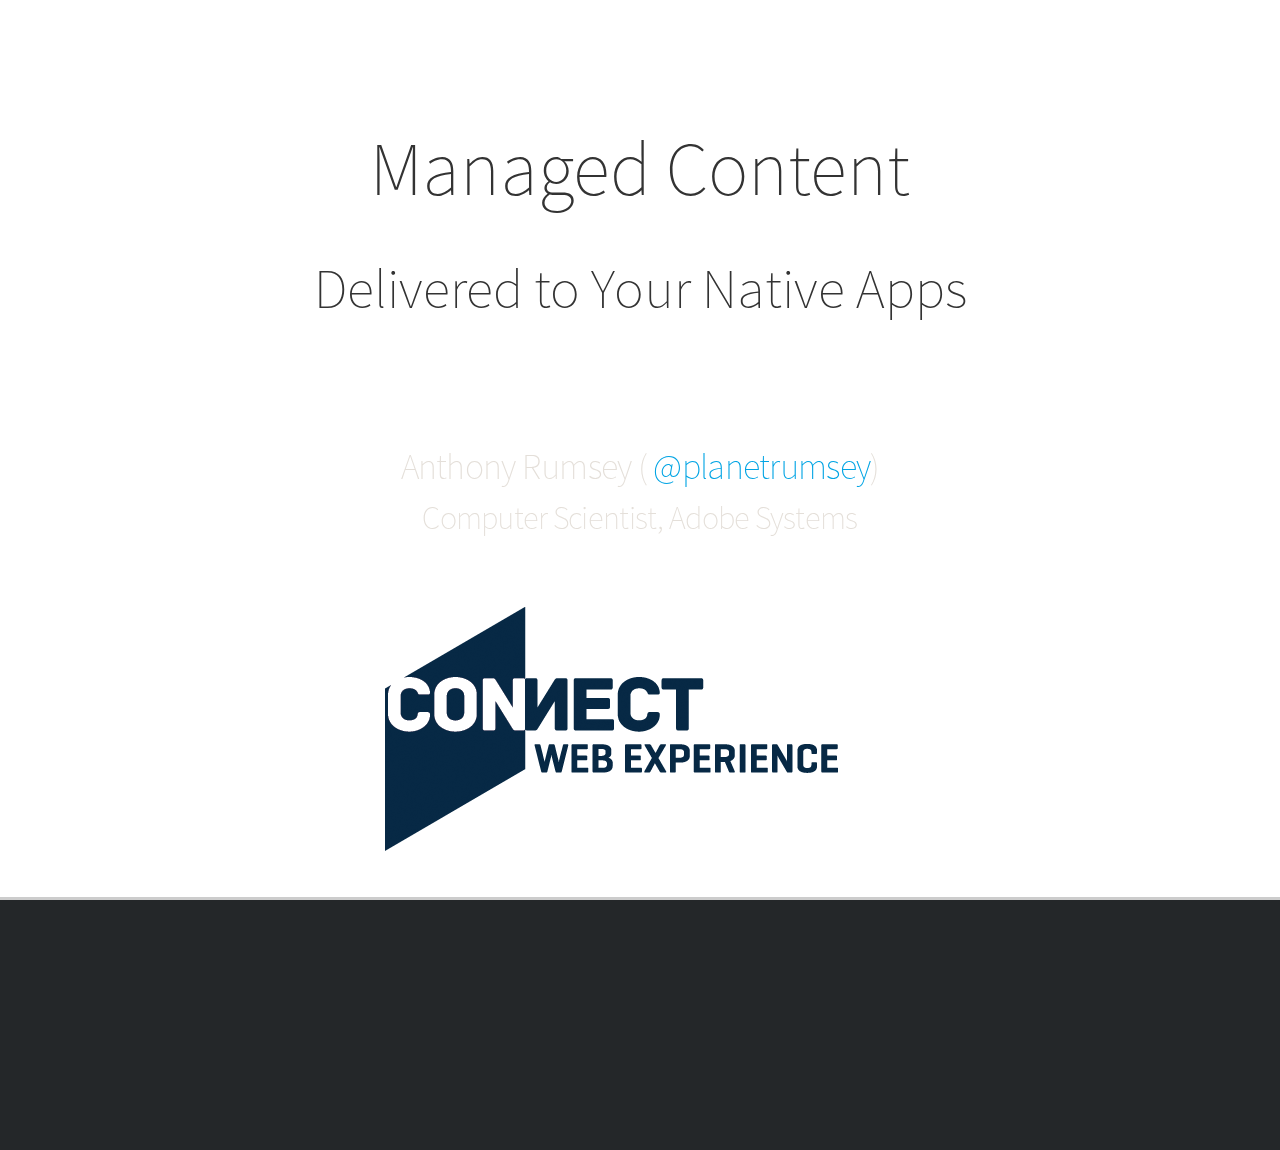
==== aem-apps-in-native/index.html @ 584c67b9 "content update" ====
<!doctype html>
<html lang="en">

<head>
    <meta charset="utf-8">

    <title>Delivering Managed Content to Your Native Apps</title>

    <meta name="description" content="">
    <meta name="author" content="Anthony Rumsey">

    <meta name="apple-mobile-web-app-capable" content="yes" />
    <meta name="apple-mobile-web-app-status-bar-style" content="black-translucent" />

    <meta name="viewport" content="width=device-width, initial-scale=1.0, maximum-scale=1.0, user-scalable=no">

    <link rel=stylesheet href=css/reveal.min.css>
    <link rel=stylesheet href=css/theme/adobe/adobe.css id=theme>
    <link rel=stylesheet href=css/theme/adobe/custom.css>
    <link rel=stylesheet href=lib/css/zenburn.css>

    <!-- For syntax highlighting -->
    <link rel="stylesheet" href="lib/css/zenburn.css">

    <!-- If the query includes 'print-pdf', use the PDF print sheet -->
    <script>
        document.write('<link rel="stylesheet" href="css/print/' + (window.location.search.match(/print-pdf/gi) ? 'pdf' : 'paper') + '.css" type="text/css" media="print">');
    </script>

    <!--[if lt IE 9]>
        <script src="lib/js/html5shiv.js"></script>
        <![endif]-->
</head>

<body>

    <!--
            States:
                data-state="bg-white"
                data-state="bg-red"
                data-state="alert"
                data-state="soothe"
        -->

    <div class="reveal">

        <div class="slides">

            <section data-state="bg-white">
                <h2>Managed Content</h2>
                <h3>Delivered to Your Native Apps</h3>
                <br>
                <br>
                <p>Anthony Rumsey (
                    <a href="http://twitter.com/planetrumsey">@planetrumsey</a>)</p>
                <p class="subtext">Computer Scientist, Adobe Systems</p>
                <br>
                <p>
                    <img src="img/connect-logo.png" style="box-shadow:none" />
                </p>

                <aside class="notes">
                    <ul>
                        <li>welcome</li>
                    </ul>
                </aside>

            </section>
            
            <section data-state="bg-white">
                <h2>Hi there!</h2>
                <br>
                <p><a href="mailto://arumsey@adobe.com">arumsey@adobe.com</a></p>
                <p><a href="http://twitter.com/planetrumsey">@planetrumsey</a></p>
                <aside class="notes">
                    <ul>
                        <li>15 years at Adobe</li>
                        <li>majorty of time spent on web tech</li>
                        <li>mobile focus over the past few years</li>
                    </ul>
                </aside>

            </section>

            <section data-background="img/kids.jpg" data-background-transition="slide">

                <h2 class="fragment banner">Compromise</h2>

                <aside class="notes">
                    <ul>
                        <li>software development is about compromise</li>
                    </ul>
                </aside>
            </section>

            <section data-state="bg-white">
                <h2>AEM Apps</h2>
                <table class="technologies">
                    <tr>
                        <td>
                            <img src="img/AEM_logo.png" />
                        </td>
                        <td>
                            <img src="img/pg_logo.png" />
                        </td>
                        <td>
                            <img src="img/angularjs-logo.png" />
                        </td>
                        <td>
                            <img src="img/cs_noun_3048.png" />
                        </td>
                    </tr>
                </table>
                <h3 class="fragment">managed content</h3>
                <p>+</p>
                <h3 class="fragment">proven open source tech</h3>

                <aside class="notes">
                    <ul>
                        <li>Manage customer experience from one place</li>
                        <li>give marketing control
                            <ul>
                                <li>like over their web content</li>
                                <li>reduce burden on IT</li>
                                <li>focus on dev new experiences instead of simply maintaining old ones</li>
                            </ul>
                        </li>
                    </ul>
                </aside>
            </section>

            <section>
                <h2>Mobile Landscape</h2>

                <table class="platforms">
                    <tbody>
                        <tr>
                            <td>
                                <img class="no-bg" src="img/apple-logo.png">
                            </td>
                            <td>
                                <img class="no-bg" src="img/android-logo.png">
                            </td>
                            <td>
                                <img class="no-bg" src="img/pg_logo.png">
                            </td>
                        </tr>
                        <tr>
                            <td>
                                <h3>800,000</h3>
                            </td>
                            <td>
                                <h3>800,000</h3>
                            </td>
                            <td>
                                <h3>2525</h3>
                            </td>
                        </tr>
                    </tbody>
                </table>

                <aside class="notes">
                    <ul>
                        <li>each of the Apple AppStore and Google Play store have upwards of 800,000 apps</li>
                        <li>comparatively Phonegap lists around 2500 apps</li>
                    </ul>
                </aside>
            </section>

            <section>
                <h2>Hybrid Sweet Spot</h2>
                <blockquote>So in classic disruption theory, the hybrid model is eating its way up through the complexity chain. I’d argue that the majority of information-based apps today can be successfully implemented through this approach with varying levels of the native/HTML split.</blockquote>
                <br>
                <br>
                <p>David Heinemeier Hansson - Founder &amp; CTO at Basecamp</p>

                <aside class="notes">
                    <ul>
                        <li></li>
                    </ul>
                </aside>
            </section>

            <section data-state="soothe">
                <h2>Compromise</h2>
                <table class="compromise tasks" cellspacing="8">
                    <tr>
                        <td>
                            <h3>Native</h3>
                        </td>
                        <td>
                            <h3>Web</h3>
                        </td>
                    </tr>
                    <tr>
                        <td>
                            <ul>
                                <li>navigation</li>
                                <li><i>some</i>&nbsp; views</li>
                            </ul>
                        </td>
                        <td>
                            <ul>
                                <li>information views</li>
                                <li>updates</li>
                            </ul>
                        </td>
                    </tr>
                </table>

                <aside class="notes">
                    <ul>
                        <li>a possible compromise then would be to keep navigation and some specialized views native</li>
                        <li>delegate gate all other views to HTML and have it managed by AEM</li>
                    </ul>
                </aside>
            </section>

            <section data-state="alert">
                <h2>Demo</h2>

                <aside class="notes">
                    <ul>
                        <li>existing Android app</li>
                    </ul>
                </aside>
            </section>

            <section data-state="bg-white">
                <h2>Tasks</h2>
                <table class="tasks" cellspacing="0">
                    <tr class="numbers">
                        <td>1</td>
                        <td>2</td>
                        <td>3</td>
                        <td>4</td>
                    </tr>
                    <tr>
                        <td>
                            <img class="watermark" src="img/AEM_logo.png" />
                            <p>Build AEM Web Content</p>
                        </td>
                        <td>
                            <img class="watermark" src="img/android-logo.png" />
                            <p>Augment Android App</p>
                        </td>
                        <td>
                            <img class="watermark" src="img/code.png" />
                            <p>Integrate native &amp; web</p>
                        </td>
                        <td>
                            <img class="watermark" src="img/buildbot-hero.png" />
                            <p>Plugins!</p>
                        </td>
                    </tr>
                </table>
                <aside class="notes">
                    <ul>
                        <li>3 steps to get managed content into your native app</li>
                    </ul>
                </aside>
            </section>

            <section>
                <h2>Build Web Content</h2>

                <ul>
                    <li class="fragment highlight-current-blue">Design</li>
                    <li class="fragment highlight-current-blue">Components
                        <ul>
                            <li>splash page</li>
                            <li>home page</li>
                            <li>custom</li>
                        </ul>
                    </li>
                    <li class="fragment highlight-current-blue">Content Sync</li>
                    <li class="fragment highlight-current-blue">Content</li>
                </ul>

                <aside class="notes">
                    <ul>
                        <li>build up web content using typical AEM workflows</li>
                        <li>make use base AEM app components for routing/updates/controllers</li>
                    </ul>
                </aside>
            </section>

            <section>
                <h2>Augment Android App</h2>
                <h3>Layout</h3>

                <pre>
                    <code class="xml" data-trim>

    &lt;org.apache.cordova.CordovaWebView
        android:layout_width="fill_parent"
        android:layout_height="fill_parent"
        android:id="@+id/aemWebView"/&gt;

                    </code>
                </pre>

                <aside class="notes">
                    <ul>
                        <li>add a cordova webview layout</li>
                    </ul>
                </aside>
            </section>

            <section>
                <h2>Augment Android App</h2>
                <h3>Fragment</h3>

                <pre>
                    <code class="java" data-trim>
public class HomeFragment extends Fragment implements CordovaInterface {

    CordovaWebView aemView;
    
    @Override
    public View onCreateView(LayoutInflater inflater, ViewGroup container,
            Bundle savedInstanceState) {

        LayoutInflater localInflater = inflater.cloneInContext(new CordovaContext(getActivity(), this));
        View rootView = localInflater.inflate(R.layout.home_view_frag, container, false);
        aemView = (CordovaWebView) rootView.findViewById(R.id.aemWebView);
        Config.init(getActivity());
        aemView.loadUrl(Config.getStartUrl());
        return rootView;
    }   
}
                    </code>
                </pre>

                <aside class="notes">
                    <ul>
                        <li>implement Corodova Interface</li>
                        <li>inflate Cordova layout</li>
                    </ul>
                </aside>
            </section>

            <section>
                <h2>Integrate</h2>

                <ul>
                    <li class="fragment highlight-current-blue">Download content package</li>
                    <li class="fragment highlight-current-blue">Phonegap Build</li>
                    <li class="fragment highlight-current-blue">Copy Assets</li>
                </ul>

                <aside class="notes">
                    <ul>
                        <li>download and build web content using phonegap cli</li>
                        <li>copy assets to native project</li>
                    </ul>
                </aside>
            </section>


            <section>
                <h2>Plugins</h2>

                <pre>
                    <code>public class Navigation extends CordovaPlugin {

    @Override
    public boolean execute(String action, CordovaArgs args, 
            final CallbackContext callbackContext) throws JSONException {
            
        if ("navigate".equals(action)) {
            this.cordova.getActivity().runOnUiThread(new Runnable() {
                public void run() {
                    navigateSync(args, callbackContext);
                }
            });
            return true;
        }
        return false;
    }
}</code>
                </pre>

                <aside class="notes">
                    <ul>
                        <li>add custom plugins to allow web content to interact with native</li>
                    </ul>
                </aside>
            </section>

            <section data-state="alert">
                <h2>Code Time</h2>

                <aside class="notes">
                    <ul>
                        <li>show some code</li>
                    </ul>
                </aside>
            </section>

            <section data-state="soothe">
                <h2>Q &amp; A</h2>

                <a href="http://bit.ly/connectcon-app" target="_blank"><h3>bit.ly/connectcon-app</h3></a>

            </section>


            <section>
                <h2>References</h2>
                <ul>
                    <li>
                        <a href="https://github.com/Adobe-Marketing-Cloud/app-sample-android-phonegap" target="_blank">Android + Phonegap sample with AEM</a>
                    </li>
                    <li>
                        <a href="http://techland.time.com/2013/04/16/ios-vs-android/" target="_blank">Who’s Winning, iOS or Android? All the Numbers, All in One Place</a>
                    </li>
                    <li>
                        <a href="https://signalvnoise.com/posts/3743-hybrid-sweet-spot-native-navigation-web-content" target="_blank">Hybrid Sweet Spot</a>
                    </li>


                </ul>
            </section>

        </div>
    </div>

    <script src="lib/js/head.min.js"></script>
    <script src="js/reveal.min.js"></script>

    <script>
        Reveal.initialize({
            controls: false,
            progress: true,
            history: true,
            center: true,

            theme: Reveal.getQueryHash().theme, // available themes are in /css/theme
            transition: 'linear', // default/cube/page/concave/zoom/linear/none

            // Optional libraries used to extend on reveal.js
            dependencies: [{
                    src: 'lib/js/classList.js',
                    condition: function () {
                        return !document.body.classList;
                    }
                }, {
                    src: 'plugin/markdown/showdown.js',
                    condition: function () {
                        return !!document.querySelector('[data-markdown]');
                    }
                }, {
                    src: 'plugin/markdown/markdown.js',
                    condition: function () {
                        return !!document.querySelector('[data-markdown]');
                    }
                }, {
                    src: 'plugin/highlight/highlight.js',
                    async: true,
                    callback: function () {
                        hljs.initHighlightingOnLoad();
                    }
                }, {
                    src: 'plugin/zoom-js/zoom.js',
                    async: true,
                    condition: function () {
                        return !!document.body.classList;
                    }
                }, {
                    src: 'plugin/notes/notes.js',
                    async: true,
                    condition: function () {
                        return !!document.body.classList;
                    }
                }

            ]
        });
    </script>

    <script type="text/javascript">
        var _gaq = _gaq || [];
        _gaq.push(['_setAccount', 'UA-41891145-1']);
        _gaq.push(['_trackPageview']);

        (function () {
            var ga = document.createElement('script');
            ga.type = 'text/javascript';
            ga.async = true;
            ga.src = ('https:' == document.location.protocol ? 'https://ssl' : 'http://www') + '.google-analytics.com/ga.js';
            var s = document.getElementsByTagName('script')[0];
            s.parentNode.insertBefore(ga, s);
        })();
    </script>

</body>

</html>
---- aem-apps-in-native/lib/css/zenburn.css ----
/*

Zenburn style from voldmar.ru (c) Vladimir Epifanov <voldmar@voldmar.ru>
based on dark.css by Ivan Sagalaev

*/

pre code {
  display: block; padding: 0.5em;
  background: #3F3F3F;
  color: #DCDCDC;
}

pre .keyword,
pre .tag,
pre .css .class,
pre .css .id,
pre .lisp .title,
pre .nginx .title,
pre .request,
pre .status,
pre .clojure .attribute {
  color: #E3CEAB;
}

pre .django .template_tag,
pre .django .variable,
pre .django .filter .argument {
  color: #DCDCDC;
}

pre .number,
pre .date {
  color: #8CD0D3;
}

pre .dos .envvar,
pre .dos .stream,
pre .variable,
pre .apache .sqbracket {
  color: #EFDCBC;
}

pre .dos .flow,
pre .diff .change,
pre .python .exception,
pre .python .built_in,
pre .literal,
pre .tex .special {
  color: #EFEFAF;
}

pre .diff .chunk,
pre .subst {
  color: #8F8F8F;
}

pre .dos .keyword,
pre .python .decorator,
pre .title,
pre .haskell .type,
pre .diff .header,
pre .ruby .class .parent,
pre .apache .tag,
pre .nginx .built_in,
pre .tex .command,
pre .prompt {
    color: #efef8f;
}

pre .dos .winutils,
pre .ruby .symbol,
pre .ruby .symbol .string,
pre .ruby .string {
  color: #DCA3A3;
}

pre .diff .deletion,
pre .string,
pre .tag .value,
pre .preprocessor,
pre .built_in,
pre .sql .aggregate,
pre .javadoc,
pre .smalltalk .class,
pre .smalltalk .localvars,
pre .smalltalk .array,
pre .css .rules .value,
pre .attr_selector,
pre .pseudo,
pre .apache .cbracket,
pre .tex .formula {
  color: #CC9393;
}

pre .shebang,
pre .diff .addition,
pre .comment,
pre .java .annotation,
pre .template_comment,
pre .pi,
pre .doctype {
  color: #7F9F7F;
}

pre .coffeescript .javascript,
pre .javascript .xml,
pre .tex .formula,
pre .xml .javascript,
pre .xml .vbscript,
pre .xml .css,
pre .xml .cdata {
  opacity: 0.5;
}
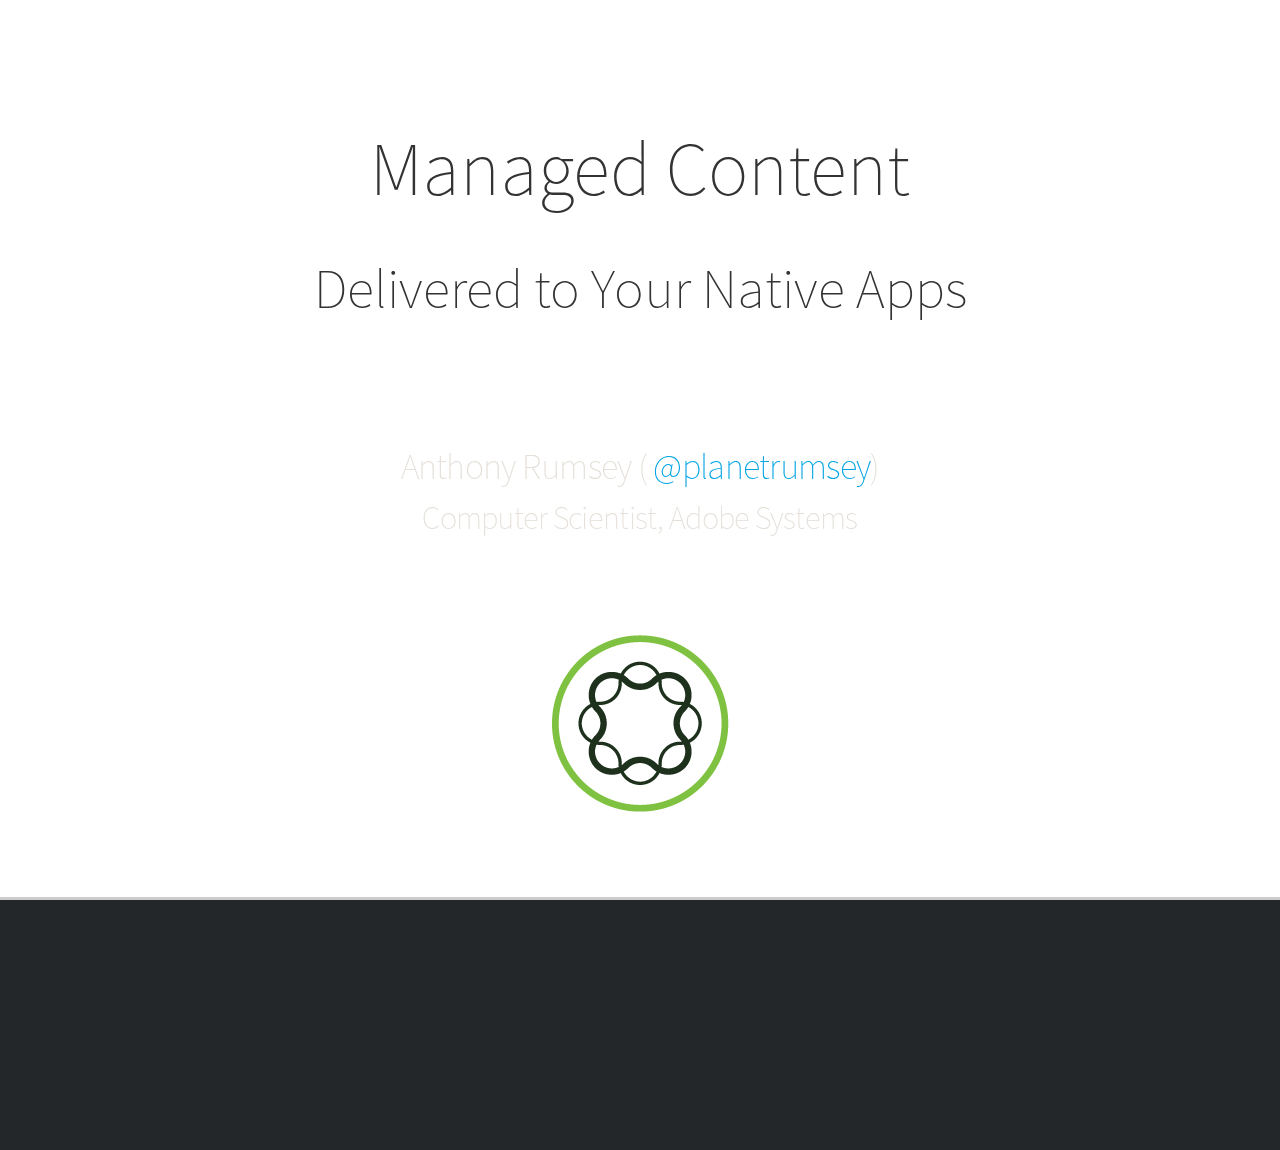
==== commit d4baa7ac: "- moved a few sections around" ====
--- a/aem-apps-in-native/index.html
+++ b/aem-apps-in-native/index.html
@@ -56,7 +56,7 @@
                 <p class="subtext">Computer Scientist, Adobe Systems</p>
                 <br>
                 <p>
-                    <img src="img/connect-logo.png" style="box-shadow:none" />
+                    <img src="img/AEM_logo.png" style="box-shadow:none" />
                 </p>
 
                 <aside class="notes">
@@ -84,7 +84,7 @@
 
             <section data-background="img/kids.jpg" data-background-transition="slide">
 
-                <h2 class="fragment banner">Compromise</h2>
+                <h2 class="banner">Compromise</h2>
 
                 <aside class="notes">
                     <ul>
@@ -94,7 +94,7 @@
             </section>
 
             <section data-state="bg-white">
-                <h2>AEM Apps</h2>
+                <h2>PhoneGap Enterprise</h2>
                 <table class="technologies">
                     <tr>
                         <td>
@@ -111,9 +111,9 @@
                         </td>
                     </tr>
                 </table>
-                <h3 class="fragment">managed content</h3>
+                <h3>managed content</h3>
                 <p>+</p>
-                <h3 class="fragment">proven open source tech</h3>
+                <h3>proven open source tech</h3>
 
                 <aside class="notes">
                     <ul>
@@ -153,7 +153,7 @@
                                 <h3>800,000</h3>
                             </td>
                             <td>
-                                <h3>2525</h3>
+                                <h3>2597</h3>
                             </td>
                         </tr>
                     </tbody>
@@ -161,7 +161,7 @@
 
                 <aside class="notes">
                     <ul>
-                        <li>each of the Apple AppStore and Google Play store have upwards of 800,000 apps</li>
+                        <li>each of the respective app stores have upwards of 800,000 apps</li>
                         <li>comparatively Phonegap lists around 2500 apps</li>
                     </ul>
                 </aside>
@@ -176,7 +176,9 @@
 
                 <aside class="notes">
                     <ul>
-                        <li></li>
+                        <li>came across this quote from the Basecamp blog</li>
+                        <li>even when developing a new mobile app there is a sweet spot when choosing between native/web</li>
+                        <li>any number of reasons (dev expertise, app experience, time to market)</li>
                     </ul>
                 </aside>
             </section>
@@ -222,6 +224,7 @@
                 <aside class="notes">
                     <ul>
                         <li>existing Android app</li>
+                        <li>simple app with three fragment views</li>
                     </ul>
                 </aside>
             </section>
@@ -238,7 +241,7 @@
                     <tr>
                         <td>
                             <img class="watermark" src="img/AEM_logo.png" />
-                            <p>Build AEM Web Content</p>
+                            <p>Create AEM Content</p>
                         </td>
                         <td>
                             <img class="watermark" src="img/android-logo.png" />
@@ -246,7 +249,7 @@
                         </td>
                         <td>
                             <img class="watermark" src="img/code.png" />
-                            <p>Integrate native &amp; web</p>
+                            <p>Integrate native &amp; AEM</p>
                         </td>
                         <td>
                             <img class="watermark" src="img/buildbot-hero.png" />
@@ -256,13 +259,13 @@
                 </table>
                 <aside class="notes">
                     <ul>
-                        <li>3 steps to get managed content into your native app</li>
-                    </ul>
-                </aside>
-            </section>
-
-            <section>
-                <h2>Build Web Content</h2>
+                        <li>proposed set of tasks to build hybrid mobile app with AEM content</li>
+                    </ul>
+                </aside>
+            </section>
+
+            <section>
+                <h2>Create Content</h2>
 
                 <ul>
                     <li class="fragment highlight-current-blue">Design</li>
@@ -285,10 +288,21 @@
                 </aside>
             </section>
 
+<section class="present" style="top: -350px; display: block;">
+
+                    <iframe src="http://localhost:4503/content/phonegap/pgeconf/apps/ng-homepage-webview/splash/home.html" width="400" height="600"></iframe>
+                    <br>
+
+                    <aside class="notes">
+                        <ul>
+                            <li></li>
+                        </ul>
+                    </aside>
+                </section>
+
             <section>
                 <h2>Augment Android App</h2>
                 <h3>Layout</h3>
-
                 <pre>
                     <code class="xml" data-trim>
 
@@ -306,7 +320,7 @@
                     </ul>
                 </aside>
             </section>
-
+            
             <section>
                 <h2>Augment Android App</h2>
                 <h3>Fragment</h3>
@@ -334,7 +348,7 @@
 
                 <aside class="notes">
                     <ul>
-                        <li>implement Corodova Interface</li>
+                        <li>implement Corodova Interface in existing fragment</li>
                         <li>inflate Cordova layout</li>
                     </ul>
                 </aside>
@@ -357,7 +371,6 @@
                 </aside>
             </section>
 
-
             <section>
                 <h2>Plugins</h2>
 
@@ -365,9 +378,9 @@
                     <code>public class Navigation extends CordovaPlugin {
 
     @Override
-    public boolean execute(String action, CordovaArgs args, 
+    public boolean execute(String action, CordovaArgs args,
             final CallbackContext callbackContext) throws JSONException {
-            
+
         if ("navigate".equals(action)) {
             this.cordova.getActivity().runOnUiThread(new Runnable() {
                 public void run() {
@@ -389,7 +402,7 @@
             </section>
 
             <section data-state="alert">
-                <h2>Code Time</h2>
+                <h2>{Code Time;}</h2>
 
                 <aside class="notes">
                     <ul>
@@ -413,12 +426,20 @@
                         <a href="https://github.com/Adobe-Marketing-Cloud/app-sample-android-phonegap" target="_blank">Android + Phonegap sample with AEM</a>
                     </li>
                     <li>
+                        <a href="https://github.com/Adobe-Marketing-Cloud/app-sample-android-phonegap/wiki/Embed-Webview-in-Android-Fragment" target="_blank">Embedding a Cordova WebView into an Android fragment</a>
+                    </li>                    
+                    <li>
                         <a href="http://techland.time.com/2013/04/16/ios-vs-android/" target="_blank">Who’s Winning, iOS or Android? All the Numbers, All in One Place</a>
                     </li>
                     <li>
                         <a href="https://signalvnoise.com/posts/3743-hybrid-sweet-spot-native-navigation-web-content" target="_blank">Hybrid Sweet Spot</a>
                     </li>
-
+                    <li>
+                        <a href="http://phonegap.com/app/" target="_blank">PhoneGap</a>
+                    </li>
+                    <li>
+                        <a href="http://enterprise.phonegap.com/" target="_blank">PhoneGap Enterprise</a>
+                    </li>
 
                 </ul>
             </section>
